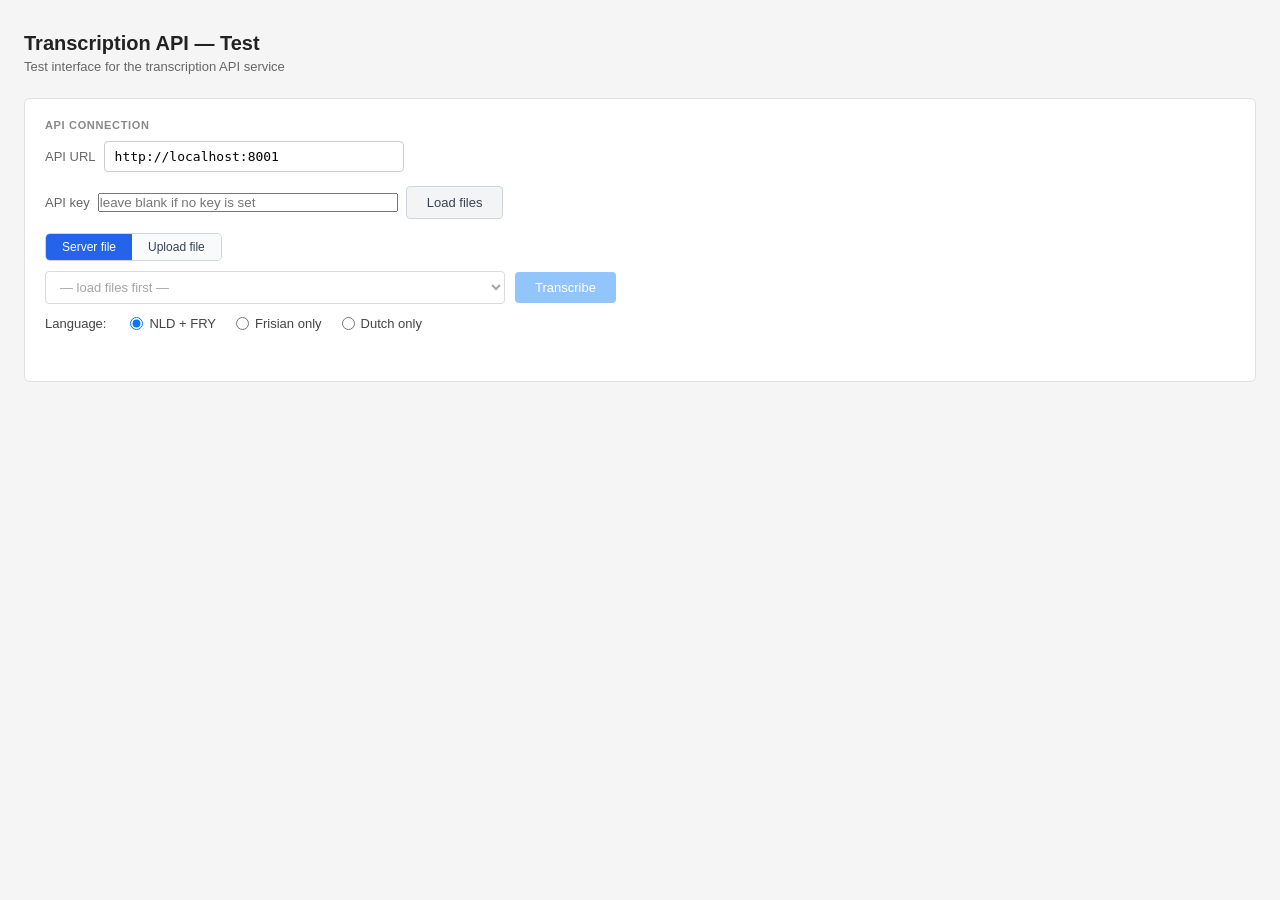
==== api_frontend/static/index.html @ 03ae4de7 "first commit" ====
<!DOCTYPE html>
<html lang="en">
<head>
  <meta charset="UTF-8">
  <meta name="viewport" content="width=device-width, initial-scale=1.0">
  <title>Transcription API — Test</title>
  <style>
    *, *::before, *::after { box-sizing: border-box; margin: 0; padding: 0; }

    body {
      font-family: -apple-system, BlinkMacSystemFont, "Segoe UI", sans-serif;
      font-size: 14px;
      background: #f5f5f5;
      color: #222;
      padding: 32px 24px;
    }

    h1 { font-size: 20px; font-weight: 600; margin-bottom: 4px; }
    .subtitle { color: #666; font-size: 13px; margin-bottom: 24px; }
    h2 { font-size: 11px; font-weight: 600; text-transform: uppercase;
         letter-spacing: .06em; color: #888; margin-bottom: 10px; }

    .card {
      background: #fff;
      border: 1px solid #e0e0e0;
      border-radius: 6px;
      padding: 20px;
      margin-bottom: 16px;
    }

    .form-row { display: flex; align-items: center; gap: 10px; flex-wrap: wrap; }
    select, input[type=text], input[type=number] {
      padding: 7px 10px;
      border: 1px solid #ccc;
      border-radius: 4px;
      font-size: 13px;
      background: #fff;
    }
    select     { flex: 1; min-width: 220px; max-width: 460px; }
    input[type=text] { width: 260px; font-family: monospace; }
    input[type=file] {
      font-size: 13px;
      padding: 5px 0;
      flex: 1;
      min-width: 220px;
      max-width: 460px;
    }
    label { font-size: 13px; color: #444; white-space: nowrap; }

    .source-toggle { display: flex; gap: 0; margin-bottom: 10px; border: 1px solid #d1d5db; border-radius: 5px; overflow: hidden; width: fit-content; }
    .source-toggle label {
      padding: 6px 16px;
      font-size: 12px;
      font-weight: 500;
      color: #374151;
      background: #f9fafb;
      cursor: pointer;
      user-select: none;
      white-space: nowrap;
    }
    .source-toggle input[type=radio] { display: none; }
    .source-toggle input[type=radio]:checked + label {
      background: #2563eb;
      color: #fff;
    }

    .api-row { display: flex; align-items: center; gap: 8px; margin-bottom: 14px; }
    .api-row label { color: #666; }
    .api-row input { flex: 1; max-width: 300px; }

    .settings { margin-top: 14px; display: flex; gap: 20px; flex-wrap: wrap; align-items: center; }
    .settings label { display: flex; align-items: center; gap: 6px; }

    button {
      padding: 8px 20px;
      border: none;
      border-radius: 4px;
      font-size: 13px;
      font-weight: 500;
      cursor: pointer;
      background: #2563eb;
      color: #fff;
      transition: background .15s;
    }
    button:hover:not(:disabled) { background: #1d4ed8; }
    button:disabled { background: #93c5fd; cursor: default; }
    .btn-secondary {
      background: #f3f4f6; color: #374151;
      border: 1px solid #d1d5db;
    }
    .btn-secondary:hover:not(:disabled) { background: #e5e7eb; }

    #status { font-size: 13px; color: #555; margin-top: 12px; min-height: 18px; }
    #status.error { color: #dc2626; }

    /* Summary */
    .summary-row { display: flex; gap: 16px; flex-wrap: wrap; margin-bottom: 16px; }
    .stat {
      background: #f8f8f8;
      border: 1px solid #e8e8e8;
      border-radius: 5px;
      padding: 10px 16px;
      min-width: 110px;
    }
    .stat-label { font-size: 11px; color: #888; text-transform: uppercase; letter-spacing: .04em; }
    .stat-value { font-size: 22px; font-weight: 600; margin-top: 2px; }

    /* Speaker chips */
    .speakers { display: flex; gap: 10px; flex-wrap: wrap; margin-bottom: 0; }
    .speaker-chip {
      border-radius: 5px;
      padding: 8px 14px;
      font-size: 12px;
      border: 1px solid transparent;
    }
    .speaker-chip strong { display: block; font-size: 13px; margin-bottom: 2px; }

    /* Segments table */
    table { width: 100%; border-collapse: collapse; }
    th {
      text-align: left;
      font-size: 11px;
      font-weight: 600;
      text-transform: uppercase;
      letter-spacing: .05em;
      color: #888;
      padding: 6px 10px;
      border-bottom: 1px solid #e8e8e8;
    }
    td { padding: 9px 10px; border-bottom: 1px solid #f0f0f0; vertical-align: top; }
    tr:last-child td { border-bottom: none; }
    .time { font-variant-numeric: tabular-nums; white-space: nowrap; color: #666; font-size: 12px; }
    .seg-play-btn {
      background: none;
      border: 1px solid #d1d5db;
      border-radius: 4px;
      padding: 3px 8px;
      font-size: 11px;
      cursor: pointer;
      color: #374151;
      line-height: 1;
    }
    .seg-play-btn:hover:not(:disabled) { background: #f3f4f6; }
    .seg-play-btn.playing { background: #eff6ff; border-color: #bfdbfe; color: #2563eb; }
    .text-cell { line-height: 1.5; }
    .text-cell.inaudible { color: #aaa; font-style: italic; }

    /* Transcript view */
    .transcript-turn { margin-bottom: 20px; }
    .transcript-turn:last-child { margin-bottom: 0; }
    .turn-speaker {
      font-size: 11px; font-weight: 600; text-transform: uppercase;
      letter-spacing: .06em; margin-bottom: 5px; display: block;
    }
    .turn-text { line-height: 1.9; }
    .seg-span {
      border-radius: 3px;
      padding: 1px 4px;
      cursor: pointer;
      transition: filter .12s;
    }
    .seg-span:hover { filter: brightness(.88); }
    .seg-span.active { outline: 2px solid currentColor; outline-offset: 1px; }
    .seg-span.inaudible { color: #aaa; font-style: italic; }

    .badge {
      display: inline-block;
      padding: 2px 7px;
      border-radius: 3px;
      font-size: 11px;
      font-weight: 600;
      text-transform: uppercase;
    }
    .lang-fry  { background: #ecfdf5; color: #065f46; }
    .lang-nld  { background: #eff6ff; color: #1e40af; }
    .lang-null { background: #f3f4f6; color: #9ca3af; }

    :root {
      --spk0: #2563eb; --spk0-bg: #eff6ff; --spk0-border: #bfdbfe;
      --spk1: #16a34a; --spk1-bg: #f0fdf4; --spk1-border: #bbf7d0;
      --spk2: #d97706; --spk2-bg: #fffbeb; --spk2-border: #fde68a;
      --spk3: #9333ea; --spk3-bg: #faf5ff; --spk3-border: #e9d5ff;
      --spk4: #0891b2; --spk4-bg: #ecfeff; --spk4-border: #a5f3fc;
      --spk5: #e11d48; --spk5-bg: #fff1f2; --spk5-border: #fecdd3;
    }

    /* JSON panels */
    .json-panels { display: flex; gap: 16px; margin-bottom: 16px; }
    .json-panel { flex: 1; min-width: 0; }
    .json-panel h2 { margin-bottom: 6px; }
    pre.json {
      background: #1e1e2e;
      color: #cdd6f4;
      border-radius: 5px;
      padding: 14px;
      font-size: 12px;
      font-family: "SF Mono", "Fira Code", monospace;
      overflow-x: auto;
      white-space: pre-wrap;
      word-break: break-all;
      max-height: 400px;
      overflow-y: auto;
      margin: 0;
    }

    .spinner {
      display: inline-block;
      width: 13px; height: 13px;
      border: 2px solid #93c5fd;
      border-top-color: #2563eb;
      border-radius: 50%;
      animation: spin .7s linear infinite;
      vertical-align: middle;
      margin-right: 6px;
    }
    @keyframes spin { to { transform: rotate(360deg); } }
  </style>
</head>
<body>

<h1>Transcription API — Test</h1>
<p class="subtitle">Test interface for the transcription API service</p>

<!-- Connection -->
<div class="card">
  <h2>API connection</h2>
  <div class="api-row">
    <label>API URL</label>
    <input type="text" id="apiUrl" placeholder="http://localhost:8001">
  </div>
  <div class="api-row">
    <label>API key</label>
    <input type="password" id="apiKey" placeholder="leave blank if no key is set">
    <button class="btn-secondary" id="loadBtn">Load files</button>
  </div>

  <!-- Source mode toggle -->
  <div class="source-toggle" style="margin-top: 10px;">
    <input type="radio" name="sourceMode" id="modeServer" value="server" checked>
    <label for="modeServer">Server file</label>
    <input type="radio" name="sourceMode" id="modeUpload" value="upload">
    <label for="modeUpload">Upload file</label>
  </div>

  <!-- Server file selection -->
  <div id="serverRow" class="form-row" style="margin-top: 6px;">
    <select id="fileSelect" disabled>
      <option value="">— load files first —</option>
    </select>
    <button id="submitBtn" disabled>Transcribe</button>
  </div>

  <!-- Upload file selection -->
  <div id="uploadRow" class="form-row" style="display:none; margin-top: 6px;">
    <input type="file" id="fileUpload" accept=".wav,.mp3,.flac,.ogg,.m4a,.aac">
    <button id="submitUploadBtn" disabled>Transcribe</button>
  </div>

  <!-- Audio player -->
  <div id="audioPlayerRow" style="display:none; margin-top: 14px;">
    <audio id="audioPlayer" controls style="width: 100%; height: 36px;"></audio>
  </div>

  <!-- Language selection -->
  <div class="settings" style="margin-top: 12px;">
    <label style="font-size:13px; color:#444; margin-right:4px;">Language:</label>
    <label><input type="radio" name="language" value="nld+fry" checked> NLD + FRY</label>
    <label><input type="radio" name="language" value="fry"> Frisian only</label>
    <label><input type="radio" name="language" value="nld"> Dutch only</label>
  </div>

  <!-- Recording context (hidden — passed as GENERAL by default) -->
  <div style="display:none">
    <input type="radio" name="recordingContext" value="GENERAL" checked>
    <input type="radio" name="recordingContext" value="COUNCIL_MEETING">
  </div>

  <div id="status"></div>
</div>

<!-- JSON request / response -->
<div id="jsonSection" style="display:none">
  <div class="json-panels">
    <div class="json-panel card">
      <h2>Request</h2>
      <pre class="json" id="jsonRequest"></pre>
    </div>
    <div class="json-panel card">
      <h2>Response</h2>
      <pre class="json" id="jsonResponse"></pre>
    </div>
  </div>
</div>

<!-- Results -->
<div id="results" style="display:none">

  <div class="card">
    <h2>Summary</h2>
    <div class="summary-row">
      <div class="stat">
        <div class="stat-label">Speakers</div>
        <div class="stat-value" id="nSpeakers">—</div>
      </div>
      <div class="stat">
        <div class="stat-label">Duration</div>
        <div class="stat-value" id="duration">—</div>
      </div>
      <div class="stat">
        <div class="stat-label">Segments</div>
        <div class="stat-value" id="nSegments">—</div>
      </div>
    </div>
    <h2>Speakers</h2>
    <div class="speakers" id="speakerChips"></div>
  </div>

  <div class="card">
    <h2>Transcript</h2>
    <div id="transcriptBody"></div>
  </div>

  <div class="card">
    <h2>Segments</h2>
    <table>
      <thead>
        <tr>
          <th></th>
          <th>Time</th>
          <th>Speaker</th>
          <th>Lang</th>
          <th>Transcription</th>
        </tr>
      </thead>
      <tbody id="segmentsBody"></tbody>
    </table>
  </div>

</div>

<script>
  const SPEAKER_COLORS = [
    { color: 'var(--spk0)', bg: 'var(--spk0-bg)', border: 'var(--spk0-border)' },
    { color: 'var(--spk1)', bg: 'var(--spk1-bg)', border: 'var(--spk1-border)' },
    { color: 'var(--spk2)', bg: 'var(--spk2-bg)', border: 'var(--spk2-border)' },
    { color: 'var(--spk3)', bg: 'var(--spk3-bg)', border: 'var(--spk3-border)' },
    { color: 'var(--spk4)', bg: 'var(--spk4-bg)', border: 'var(--spk4-border)' },
    { color: 'var(--spk5)', bg: 'var(--spk5-bg)', border: 'var(--spk5-border)' },
  ];

  const apiUrlInput     = document.getElementById('apiUrl');
  const apiKeyInput     = document.getElementById('apiKey');
  const fileSelect      = document.getElementById('fileSelect');
  const loadBtn         = document.getElementById('loadBtn');
  const submitBtn       = document.getElementById('submitBtn');
  const submitUploadBtn = document.getElementById('submitUploadBtn');
  const fileUpload      = document.getElementById('fileUpload');
  const serverRow       = document.getElementById('serverRow');
  const uploadRow       = document.getElementById('uploadRow');
  const statusEl        = document.getElementById('status');
  const resultsEl       = document.getElementById('results');
  const jsonSection     = document.getElementById('jsonSection');
  const jsonRequest     = document.getElementById('jsonRequest');
  const jsonResponse    = document.getElementById('jsonResponse');

  // ── Load API URL and key from /config ──────────────────────────────────────
  fetch('/config')
    .then(r => r.json())
    .then(cfg => {
      apiUrlInput.value = cfg.api_url;
      if (cfg.api_key) apiKeyInput.value = cfg.api_key;
    })
    .catch(() => { apiUrlInput.value = 'http://localhost:8001'; });

  // ── Source mode toggle ──────────────────────────────────────────────────────
  document.querySelectorAll('input[name=sourceMode]').forEach(radio => {
    radio.addEventListener('change', () => {
      const isUpload = radio.value === 'upload';
      serverRow.style.display = isUpload ? 'none' : '';
      uploadRow.style.display = isUpload ? '' : 'none';
      if (currentBlobUrl && isUpload) {
        URL.revokeObjectURL(currentBlobUrl);
        currentBlobUrl = null;
        audioPlayerRow.style.display = 'none';
        audioPlayer.src = '';
      }
    });
  });

  // ── Load file list ──────────────────────────────────────────────────────────
  loadBtn.addEventListener('click', loadFiles);

  function apiHeaders() {
    const key = apiKeyInput.value.trim();
    return key ? { 'X-API-Key': key } : {};
  }

  async function loadFiles() {
    const base = apiUrlInput.value.replace(/\/$/, '');
    loadBtn.disabled = true;
    setStatus('<span class="spinner"></span>Loading files…');
    try {
      const resp = await fetch(`${base}/files`, { headers: apiHeaders() });
      if (!resp.ok) throw new Error(`HTTP ${resp.status}`);
      const data = await resp.json();
      fileSelect.innerHTML = '';
      if (!data.files.length) {
        fileSelect.innerHTML = '<option value="">No audio files found in AUDIO_BASE_DIR</option>';
        setStatus('No audio files found.', true);
        return;
      }
      data.files.forEach(f => {
        const opt = document.createElement('option');
        opt.value = opt.textContent = f;
        fileSelect.appendChild(opt);
      });
      fileSelect.disabled = false;
      submitBtn.disabled  = false;
      setStatus(`${data.files.length} file${data.files.length !== 1 ? 's' : ''} loaded.`);
      loadAudioPreview();
    } catch (e) {
      setStatus(`Could not reach API at ${base} — ${e.message}`, true);
    } finally {
      loadBtn.disabled = false;
    }
  }

  // ── Audio player ───────────────────────────────────────────────────────────
  const audioPlayerRow = document.getElementById('audioPlayerRow');
  const audioPlayer    = document.getElementById('audioPlayer');
  let currentBlobUrl   = null;

  fileSelect.addEventListener('change', loadAudioPreview);

  // When an upload file is chosen, show a local preview in the audio player
  fileUpload.addEventListener('change', () => {
    const f = fileUpload.files[0];
    if (currentBlobUrl) { URL.revokeObjectURL(currentBlobUrl); currentBlobUrl = null; }
    if (!f) {
      audioPlayerRow.style.display = 'none';
      audioPlayer.src = '';
      submitUploadBtn.disabled = true;
      return;
    }
    currentBlobUrl = URL.createObjectURL(f);
    audioPlayer.src = currentBlobUrl;
    audioPlayerRow.style.display = 'block';
    submitUploadBtn.disabled = false;
  });

  async function loadAudioPreview() {
    const filename = fileSelect.value;
    if (currentBlobUrl) { URL.revokeObjectURL(currentBlobUrl); currentBlobUrl = null; }
    if (!filename) { audioPlayerRow.style.display = 'none'; audioPlayer.src = ''; return; }

    const base = apiUrlInput.value.replace(/\/$/, '');
    const encodedPath = filename.split('/').map(encodeURIComponent).join('/');
    try {
      const resp = await fetch(`${base}/audio/${encodedPath}`, { headers: apiHeaders() });
      if (!resp.ok) throw new Error(`HTTP ${resp.status}`);
      const blob = await resp.blob();
      currentBlobUrl = URL.createObjectURL(blob);
      audioPlayer.src = currentBlobUrl;
      audioPlayerRow.style.display = 'block';
    } catch {
      audioPlayerRow.style.display = 'none';
    }
  }

  // ── Transcribe (server file) ────────────────────────────────────────────────
  submitBtn.addEventListener('click', async () => {
    const filename = fileSelect.value;
    if (!filename) return;
    const base = apiUrlInput.value.replace(/\/$/, '');

    submitBtn.disabled = true;
    resultsEl.style.display = 'none';
    jsonSection.style.display = 'none';
    setStatus('<span class="spinner"></span>Transcribing… (this may take a while)');

    const reqBody = {
      filename,
      recording_context: document.querySelector('input[name=recordingContext]:checked').value,
      language: document.querySelector('input[name=language]:checked').value,
    };

    try {
      const resp = await fetch(`${base}/transcribe`, {
        method:  'POST',
        headers: { 'Content-Type': 'application/json', ...apiHeaders() },
        body: JSON.stringify(reqBody),
      });

      const data = await resp.json();
      jsonRequest.textContent  = JSON.stringify(reqBody, null, 2);
      jsonResponse.textContent = JSON.stringify(data, null, 2);
      jsonSection.style.display = 'block';

      if (!resp.ok) {
        setStatus(data.detail || `Error ${resp.status}`, true);
        return;
      }
      renderResults(data);
      setStatus('');
    } catch (e) {
      setStatus('Request failed: ' + e.message, true);
    } finally {
      submitBtn.disabled = false;
    }
  });

  // ── Transcribe (upload) ─────────────────────────────────────────────────────
  submitUploadBtn.addEventListener('click', async () => {
    const file = fileUpload.files[0];
    if (!file) return;
    const base = apiUrlInput.value.replace(/\/$/, '');

    submitUploadBtn.disabled = true;
    resultsEl.style.display = 'none';
    jsonSection.style.display = 'none';
    setStatus('<span class="spinner"></span>Uploading and transcribing… (this may take a while)');

    const language = document.querySelector('input[name=language]:checked').value;
    const recordingContext = document.querySelector('input[name=recordingContext]:checked').value;

    const formData = new FormData();
    formData.append('file', file);
    formData.append('language', language);
    formData.append('recording_context', recordingContext);

    const reqSummary = { upload: file.name, language, recording_context: recordingContext };

    try {
      const resp = await fetch(`${base}/upload-transcribe`, {
        method:  'POST',
        headers: apiHeaders(),
        body: formData,
      });

      const data = await resp.json();
      jsonRequest.textContent  = JSON.stringify(reqSummary, null, 2);
      jsonResponse.textContent = JSON.stringify(data, null, 2);
      jsonSection.style.display = 'block';

      if (!resp.ok) {
        setStatus(data.detail || `Error ${resp.status}`, true);
        return;
      }
      renderResults(data);
      setStatus('');
    } catch (e) {
      setStatus('Request failed: ' + e.message, true);
    } finally {
      submitUploadBtn.disabled = false;
    }
  });

  // ── Render results ──────────────────────────────────────────────────────────
  function renderResults(data) {
    const speakerIndex = {};
    Object.keys(data.speakers).sort().forEach((spk, i) => {
      speakerIndex[spk] = i % SPEAKER_COLORS.length;
    });

    document.getElementById('nSpeakers').textContent = data.n_speakers;
    document.getElementById('duration').textContent  = fmtDur(data.total_duration_s);
    document.getElementById('nSegments').textContent = data.segments.length;

    const chips = document.getElementById('speakerChips');
    chips.innerHTML = '';
    for (const [spk, stats] of Object.entries(data.speakers)) {
      const c = SPEAKER_COLORS[speakerIndex[spk]];
      const fryPct = stats.fry_pct != null ? `${Math.round(stats.fry_pct * 100)}% fry` : '';
      const langLabel = stats.dominant_lang
        ? `${stats.dominant_lang.toUpperCase()}${fryPct ? ` · ${fryPct}` : ''}`
        : 'unknown';
      const chip = document.createElement('div');
      chip.className = 'speaker-chip';
      chip.style.cssText = `background:${c.bg}; border-color:${c.border}; color:${c.color}`;
      chip.innerHTML = `<strong>${escHtml(spk)}</strong>${stats.n_segments} seg · ${fmtDur(stats.total_dur_s)} · ${langLabel}`;
      chips.appendChild(chip);
    }

    const tbody = document.getElementById('segmentsBody');
    tbody.innerHTML = '';
    for (const seg of data.segments) {
      const c = SPEAKER_COLORS[speakerIndex[seg.speaker]];
      const langClass = seg.lang ? `lang-${seg.lang}` : 'lang-null';
      const langLabel = seg.lang ? seg.lang.toUpperCase() : '—';
      const isInaudible = seg.note === 'overlapping_speech';
      tbody.insertAdjacentHTML('beforeend', `
        <tr>
          <td><button class="seg-play-btn" data-start="${seg.start}" data-end="${seg.end}" title="Play segment">▶</button></td>
          <td class="time">${fmtTime(seg.start)}–${fmtTime(seg.end)}</td>
          <td><span class="badge" style="background:${c.bg};color:${c.color};border:1px solid ${c.border}">${escHtml(seg.speaker)}</span></td>
          <td><span class="badge ${langClass}">${langLabel}</span></td>
          <td class="text-cell ${isInaudible ? 'inaudible' : ''}">${escHtml(seg.text ?? '')}</td>
        </tr>`);
    }

    renderTranscript(data, speakerIndex);
    resultsEl.style.display = 'block';
  }

  // ── Transcript view ─────────────────────────────────────────────────────────
  function renderTranscript(data, speakerIndex) {
    const container = document.getElementById('transcriptBody');
    container.innerHTML = '';

    // Group consecutive segments by speaker into turns
    const turns = [];
    for (const seg of data.segments) {
      const last = turns[turns.length - 1];
      if (last && last.speaker === seg.speaker) { last.segments.push(seg); }
      else { turns.push({ speaker: seg.speaker, segments: [seg] }); }
    }

    for (const turn of turns) {
      const c = SPEAKER_COLORS[speakerIndex[turn.speaker]];
      const turnEl = document.createElement('div');
      turnEl.className = 'transcript-turn';

      const speakerEl = document.createElement('span');
      speakerEl.className = 'turn-speaker';
      speakerEl.style.color = c.color;
      speakerEl.textContent = turn.speaker;
      turnEl.appendChild(speakerEl);

      const textEl = document.createElement('p');
      textEl.className = 'turn-text';

      for (const seg of turn.segments) {
        const isInaudible = seg.note === 'overlapping_speech';
        const span = document.createElement('span');
        span.className = 'seg-span' + (isInaudible ? ' inaudible' : '');
        span.dataset.start = seg.start;
        span.dataset.end   = seg.end;
        span.style.background = c.bg;
        span.title = `${fmtTime(seg.start)}–${fmtTime(seg.end)}`;
        span.textContent = isInaudible ? '[inaudible]' : (seg.text || '');
        textEl.appendChild(span);
        textEl.appendChild(document.createTextNode(' '));
      }

      turnEl.appendChild(textEl);
      container.appendChild(turnEl);
    }
  }

  // ── Segment playback (shared by table buttons and transcript spans) ──────────
  let activeSegEl = null;
  let stopSegment = null;

  function playSegmentAudio(start, end, el) {
    if (!currentBlobUrl) return;
    if (stopSegment) stopSegment();

    const isBtn = el.classList.contains('seg-play-btn');

    function cleanup() {
      stopSegment = null;
      activeSegEl = null;
      audioPlayer.removeEventListener('timeupdate', onTimeUpdate);
      if (isBtn) { el.textContent = '▶'; el.classList.remove('playing'); }
      else { el.classList.remove('active'); }
    }

    function onTimeUpdate() {
      if (audioPlayer.currentTime >= end) { cleanup(); audioPlayer.pause(); }
    }

    stopSegment = () => { cleanup(); audioPlayer.pause(); };
    activeSegEl = el;

    if (isBtn) { el.textContent = '⏸'; el.classList.add('playing'); }
    else { el.classList.add('active'); }

    audioPlayer.currentTime = start;
    audioPlayer.play();
    audioPlayer.addEventListener('timeupdate', onTimeUpdate);
  }

  document.getElementById('segmentsBody').addEventListener('click', e => {
    const btn = e.target.closest('.seg-play-btn');
    if (!btn || !currentBlobUrl) return;
    if (btn === activeSegEl) { stopSegment(); return; }
    playSegmentAudio(parseFloat(btn.dataset.start), parseFloat(btn.dataset.end), btn);
  });

  document.getElementById('transcriptBody').addEventListener('click', e => {
    const span = e.target.closest('.seg-span');
    if (!span || !currentBlobUrl) return;
    if (span === activeSegEl) { stopSegment(); return; }
    playSegmentAudio(parseFloat(span.dataset.start), parseFloat(span.dataset.end), span);
  });

  // Stop segment playback when the main player is paused externally
  audioPlayer.addEventListener('pause', () => { if (stopSegment && audioPlayer.paused) stopSegment(); });

  // ── Utilities ───────────────────────────────────────────────────────────────
  function setStatus(html, isError = false) {
    statusEl.innerHTML = html;
    statusEl.className = isError ? 'error' : '';
  }

  function fmtTime(s) {
    const m = Math.floor(s / 60);
    const sec = (s % 60).toFixed(1).padStart(4, '0');
    return m > 0 ? `${m}:${sec}` : `${sec}s`;
  }

  function fmtDur(s) {
    if (s >= 60) return `${Math.floor(s / 60)}m ${Math.round(s % 60)}s`;
    return `${s.toFixed(1)}s`;
  }

  function escHtml(str) {
    return str.replace(/&/g, '&amp;').replace(/</g, '&lt;').replace(/>/g, '&gt;');
  }
</script>
</body>
</html>
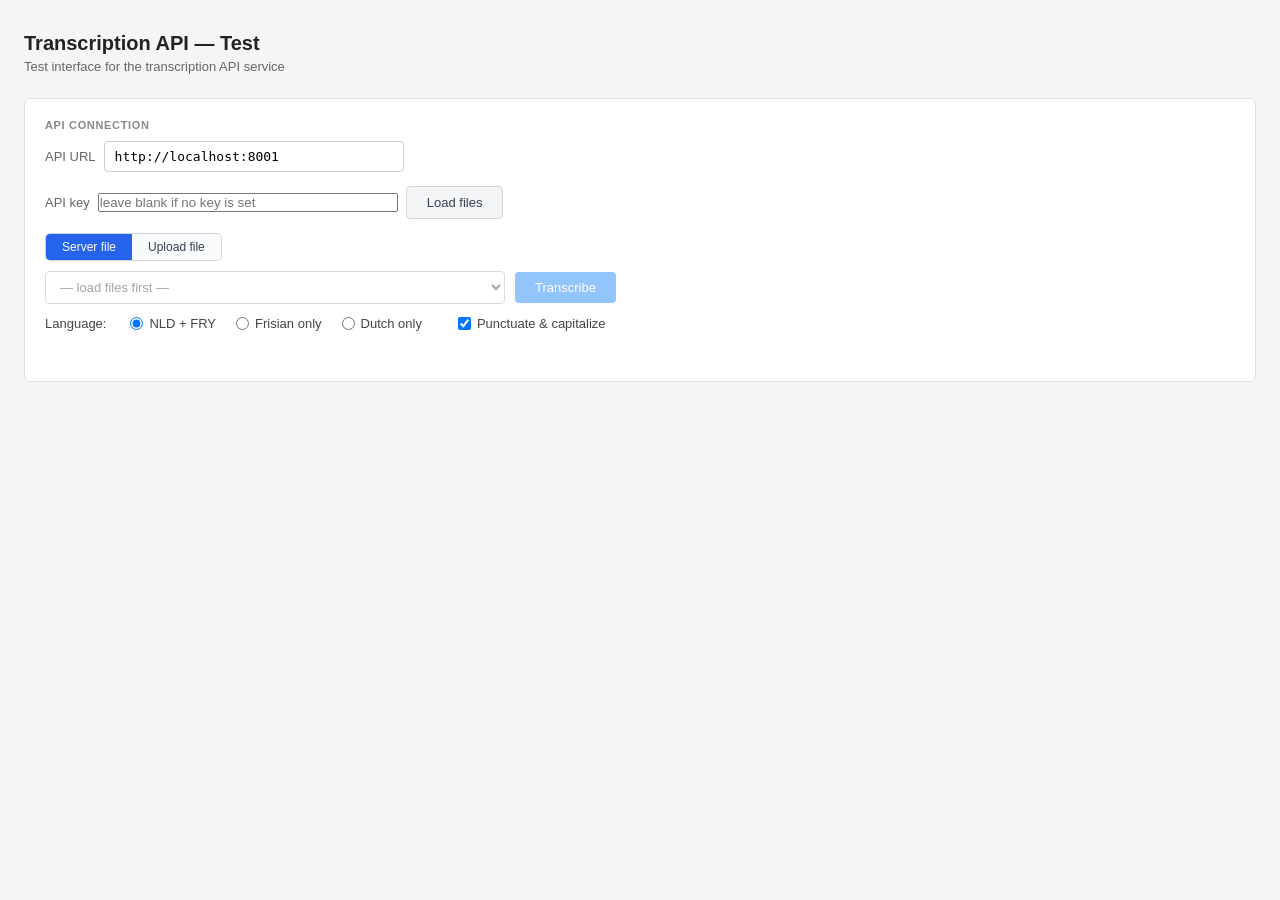
==== commit 586285ae: "punctuation choice" ====
--- a/api_frontend/static/index.html
+++ b/api_frontend/static/index.html
@@ -267,12 +267,7 @@
     <label><input type="radio" name="language" value="nld+fry" checked> NLD + FRY</label>
     <label><input type="radio" name="language" value="fry"> Frisian only</label>
     <label><input type="radio" name="language" value="nld"> Dutch only</label>
-  </div>
-
-  <!-- Recording context (hidden — passed as GENERAL by default) -->
-  <div style="display:none">
-    <input type="radio" name="recordingContext" value="GENERAL" checked>
-    <input type="radio" name="recordingContext" value="COUNCIL_MEETING">
+    <label style="margin-left:16px;"><input type="checkbox" id="punctuate" checked> Punctuate &amp; capitalize</label>
   </div>
 
   <div id="status"></div>
@@ -282,7 +277,7 @@
 <div id="jsonSection" style="display:none">
   <div class="json-panels">
     <div class="json-panel card">
-      <h2>Request</h2>
+      <h2>Request (equivalent curl)</h2>
       <pre class="json" id="jsonRequest"></pre>
     </div>
     <div class="json-panel card">
@@ -467,6 +462,74 @@
     }
   }
 
+  // ── Transcription via the OpenAI-format endpoint ─────────────────────────────
+  // Both source modes POST a file upload to /v1/audio/transcriptions. The server
+  // returns OpenAI `diarized_json`; normalizeDiarized() folds the `tina` block back
+  // into the flat shape renderResults() expects. The raw OpenAI response is shown
+  // in the Response panel.
+  // Render the actual outgoing request as an equivalent curl command. The real call
+  // is a multipart/form-data POST (file upload), so it can't be shown as a JSON body.
+  function describeRequest(base, filename, language, punctuate) {
+    const lines = [`curl -X POST ${base}/v1/audio/transcriptions`];
+    if (apiKeyInput.value.trim()) lines.push(`-H "X-API-Key: <API_KEY>"`);
+    lines.push(`-F "file=@${filename}"`);
+    lines.push(`-F "response_format=diarized_json"`);
+    lines.push(`-F "language=${language}"`);
+    lines.push(`-F "punctuate=${punctuate}"`);
+    return lines.join(' \\\n  ');
+  }
+
+  async function runTranscription(base, file, filename, language, punctuate) {
+    const formData = new FormData();
+    formData.append('file', file, filename);
+    formData.append('response_format', 'diarized_json');
+    formData.append('language', language);
+    formData.append('punctuate', punctuate);
+
+    jsonRequest.textContent = describeRequest(base, filename, language, punctuate);
+
+    const resp = await fetch(`${base}/v1/audio/transcriptions`, {
+      method:  'POST',
+      headers: apiHeaders(),
+      body: formData,
+    });
+
+    const data = await resp.json();
+    jsonResponse.textContent = JSON.stringify(data, null, 2);
+    jsonSection.style.display = 'block';
+
+    if (!resp.ok) {
+      setStatus(data.detail || `Error ${resp.status}`, true);
+      return;
+    }
+    renderResults(normalizeDiarized(data));
+    setStatus('');
+  }
+
+  // Fold OpenAI diarized_json + the `tina` block into the flat shape used by the UI.
+  function normalizeDiarized(data) {
+    const metaById = {};
+    for (const m of (data.tina?.segments_meta ?? [])) metaById[m.id] = m;
+    const segments = data.segments.map(s => {
+      const m = metaById[s.id] ?? {};
+      return {
+        speaker: s.speaker,
+        start:   s.start,
+        end:     s.end,
+        text:    s.text,
+        lang:    m.lang ?? null,
+        note:    m.note ?? 'ok',
+      };
+    });
+    const speakers = data.tina?.speakers ?? {};
+    return {
+      segments,
+      speakers,
+      total_duration_s: data.duration ?? 0,
+      n_speakers:       Object.keys(speakers).length,
+    };
+  }
+
   // ── Transcribe (server file) ────────────────────────────────────────────────
   submitBtn.addEventListener('click', async () => {
     const filename = fileSelect.value;
@@ -478,30 +541,17 @@
     jsonSection.style.display = 'none';
     setStatus('<span class="spinner"></span>Transcribing… (this may take a while)');
 
-    const reqBody = {
-      filename,
-      recording_context: document.querySelector('input[name=recordingContext]:checked').value,
-      language: document.querySelector('input[name=language]:checked').value,
-    };
+    const language = document.querySelector('input[name=language]:checked').value;
+    const punctuate = document.getElementById('punctuate').checked;
 
     try {
-      const resp = await fetch(`${base}/transcribe`, {
-        method:  'POST',
-        headers: { 'Content-Type': 'application/json', ...apiHeaders() },
-        body: JSON.stringify(reqBody),
-      });
-
-      const data = await resp.json();
-      jsonRequest.textContent  = JSON.stringify(reqBody, null, 2);
-      jsonResponse.textContent = JSON.stringify(data, null, 2);
-      jsonSection.style.display = 'block';
-
-      if (!resp.ok) {
-        setStatus(data.detail || `Error ${resp.status}`, true);
-        return;
-      }
-      renderResults(data);
-      setStatus('');
+      // The OpenAI endpoint only accepts uploads, so fetch the server-side file first.
+      const encodedPath = filename.split('/').map(encodeURIComponent).join('/');
+      const fileResp = await fetch(`${base}/audio/${encodedPath}`, { headers: apiHeaders() });
+      if (!fileResp.ok) throw new Error(`Could not fetch ${filename} (HTTP ${fileResp.status})`);
+      const blob = await fileResp.blob();
+
+      await runTranscription(base, blob, filename, language, punctuate);
     } catch (e) {
       setStatus('Request failed: ' + e.message, true);
     } finally {
@@ -521,33 +571,10 @@
     setStatus('<span class="spinner"></span>Uploading and transcribing… (this may take a while)');
 
     const language = document.querySelector('input[name=language]:checked').value;
-    const recordingContext = document.querySelector('input[name=recordingContext]:checked').value;
-
-    const formData = new FormData();
-    formData.append('file', file);
-    formData.append('language', language);
-    formData.append('recording_context', recordingContext);
-
-    const reqSummary = { upload: file.name, language, recording_context: recordingContext };
+    const punctuate = document.getElementById('punctuate').checked;
 
     try {
-      const resp = await fetch(`${base}/upload-transcribe`, {
-        method:  'POST',
-        headers: apiHeaders(),
-        body: formData,
-      });
-
-      const data = await resp.json();
-      jsonRequest.textContent  = JSON.stringify(reqSummary, null, 2);
-      jsonResponse.textContent = JSON.stringify(data, null, 2);
-      jsonSection.style.display = 'block';
-
-      if (!resp.ok) {
-        setStatus(data.detail || `Error ${resp.status}`, true);
-        return;
-      }
-      renderResults(data);
-      setStatus('');
+      await runTranscription(base, file, file.name, language, punctuate);
     } catch (e) {
       setStatus('Request failed: ' + e.message, true);
     } finally {
